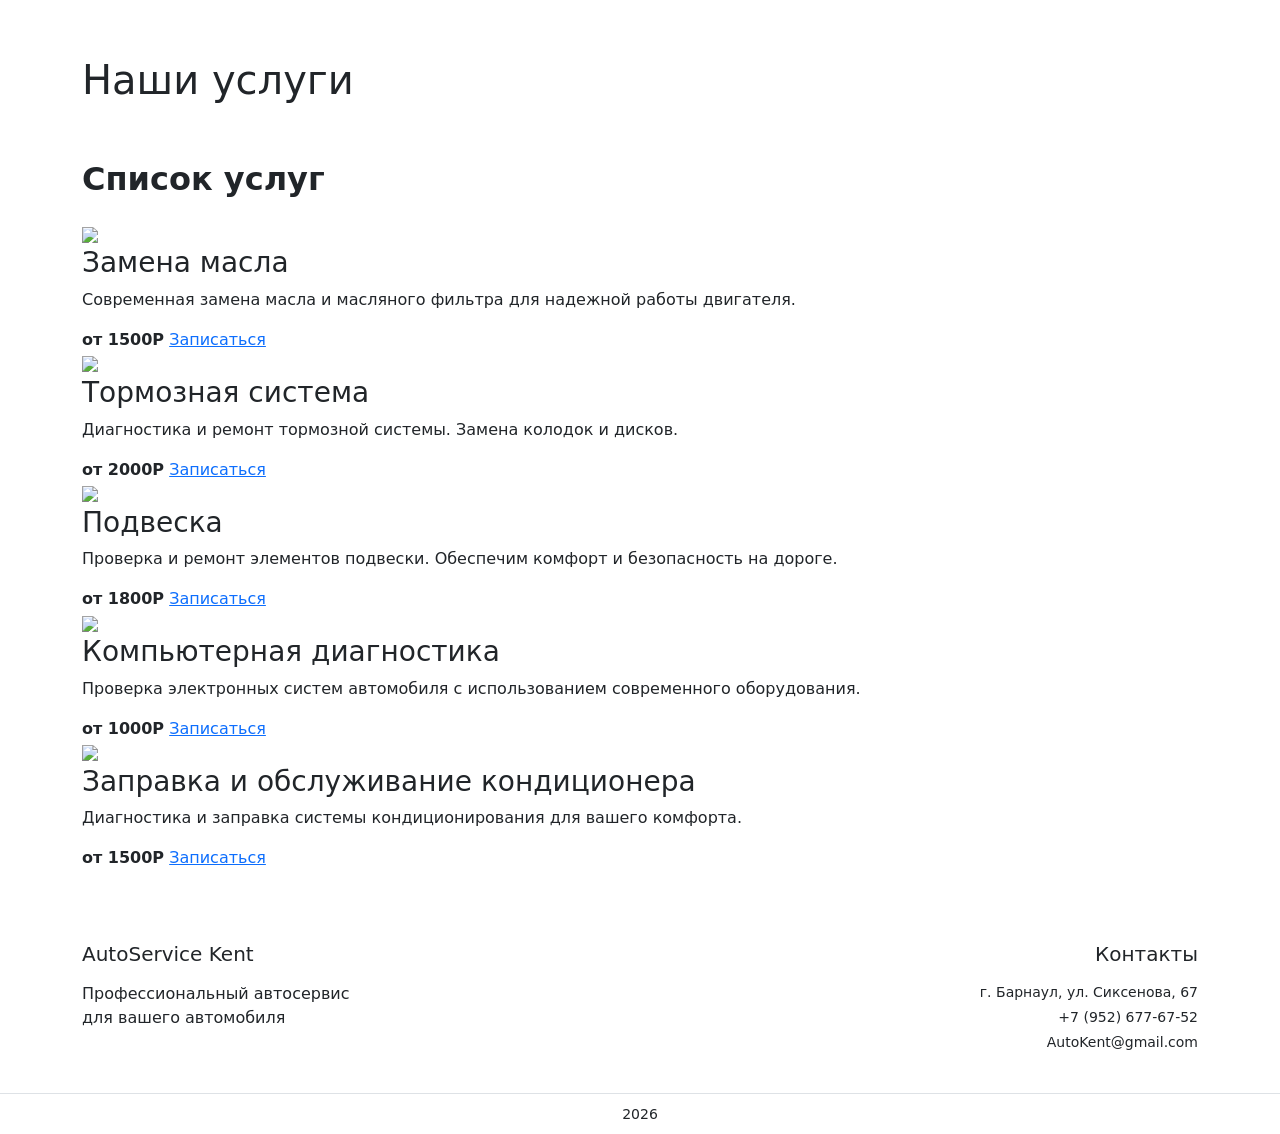
==== data.html @ 80ddeec8 "Добавил страницу с услугами" ====
<!DOCTYPE html>
<html lang="ru">
<head>
    <meta charset="UTF-8">
    <meta name="viewport" content="width=device-width, initial-scale=1.0">
    <title>AutoService Kent - Данные</title>
    <link href="https://cdn.jsdelivr.net/npm/bootstrap@5.3.3/dist/css/bootstrap.min.css" rel="stylesheet">
    <link rel="stylesheet" href="style.css">
</head>

<body>
<header>
    <nav class="navbar navbar-expand-lg navbar-dark">
        <div class="container">
            <a class="navbar-brand" href="index.html">AutoService Kent</a>
            <button class="navbar-toggler" type="button" data-bs-toggle="collapse" data-bs-target="#mainMenu" aria-controls="mainMenu" aria-expanded="false" aria-label="Переключить навигацию">
                <span class="navbar-toggler-icon"></span>

            </button>
            <div class="collapse navbar-collapse" id="mainMenu">
                <ul class="navbar-nav ms-auto">
                    <li class="nav-item">
                        <a class="nav-link" href="index.html">Главная</a>
                    </li>
                    <li class="nav-item">
                        <a class="nav-link" href="form.html">Форма</a>
                    </li>
                    <li class="nav-item">
                        <a class="nav-link active" aria-current="page" href="data.html">Данные</a>
                    </li>
                </ul>
            </div>
        </div>
    </nav>
</header>

<main>
    <section class="data-hero">
        <div class="container">
            <h1>Наши услуги</h1>
        </div>
    </section>

    <section class="services-list py-5">
        <div class="container">
            <h2 class="fw-bold mb-4">Список услуг</h2>

            <div class="service-item">
                <img src="6.png">
                <div class="service-info">
                    <h3>Замена масла</h3>
                    <p>
                        Современная замена масла и масляного
                        фильтра для надежной работы двигателя.
                    </p>
                </div>
                <strong class="service-price">от 1500Р</strong>
                <a href="form.html" class="service-button">Записаться</a>
            </div>

            <div class="service-item">
                <img src="7.png">
                <div class="service-info">
                    <h3>Тормозная система</h3>
                    <p>
                        Диагностика и ремонт тормозной
                        системы. Замена колодок и дисков.
                    </p>
                </div>
                <strong class="service-price">от 2000Р</strong>
                <a href="form.html" class="service-button">Записаться</a>
            </div>

            <div class="service-item">
                <img src="8.png">
                <div class="service-info">
                    <h3>Подвеска</h3>
                    <p>
                        Проверка и ремонт элементов подвески.
                        Обеспечим комфорт и безопасность на дороге.
                    </p>
                </div>
                <strong class="service-price">от 1800Р</strong>
                <a href="form.html" class="service-button">Записаться</a>
            </div>

            <div class="service-item">
                <img src="9.png">
                <div class="service-info">
                    <h3>Компьютерная диагностика</h3>
                    <p>
                        Проверка электронных систем автомобиля
                        с использованием современного оборудования.
                    </p>
                </div>
                <strong class="service-price">от 1000Р</strong>
                <a href="form.html" class="service-button">Записаться</a>
            </div>

            <div class="service-item">
                <img src="10.png">
                <div class="service-info">
                    <h3>Заправка и обслуживание кондиционера</h3>
                    <p>
                        Диагностика и заправка системы
                        кондиционирования для вашего комфорта.
                    </p>
                </div>
                <strong class="service-price">от 1500Р</strong>
                <a href="form.html" class="service-button">Записаться</a>
            </div>
        </div>
    </section>
</main>

<footer>
    <div class="container py-4">
        <div class="row">
            <div class="col-md-6">
                <h5>AutoService Kent</h5>
                <p class="mt-3">
                    Профессиональный автосервис<br>
                    для вашего автомобиля
                </p>
            </div>

            <div class="col-md-6 text-md-end">
                <h5>Контакты</h5>
                <p class="small mt-3 mb-1">г. Барнаул, ул. Сиксенова, 67</p>
                <p class="small mb-1">+7 (952) 677-67-52</p>
                <p class="small">AutoKent@gmail.com</p>
            </div>
        </div>
    </div>
    <div class="border-top text-center py-2">
        <small>2026</small>
    </div>
</footer>
</body>
</html>
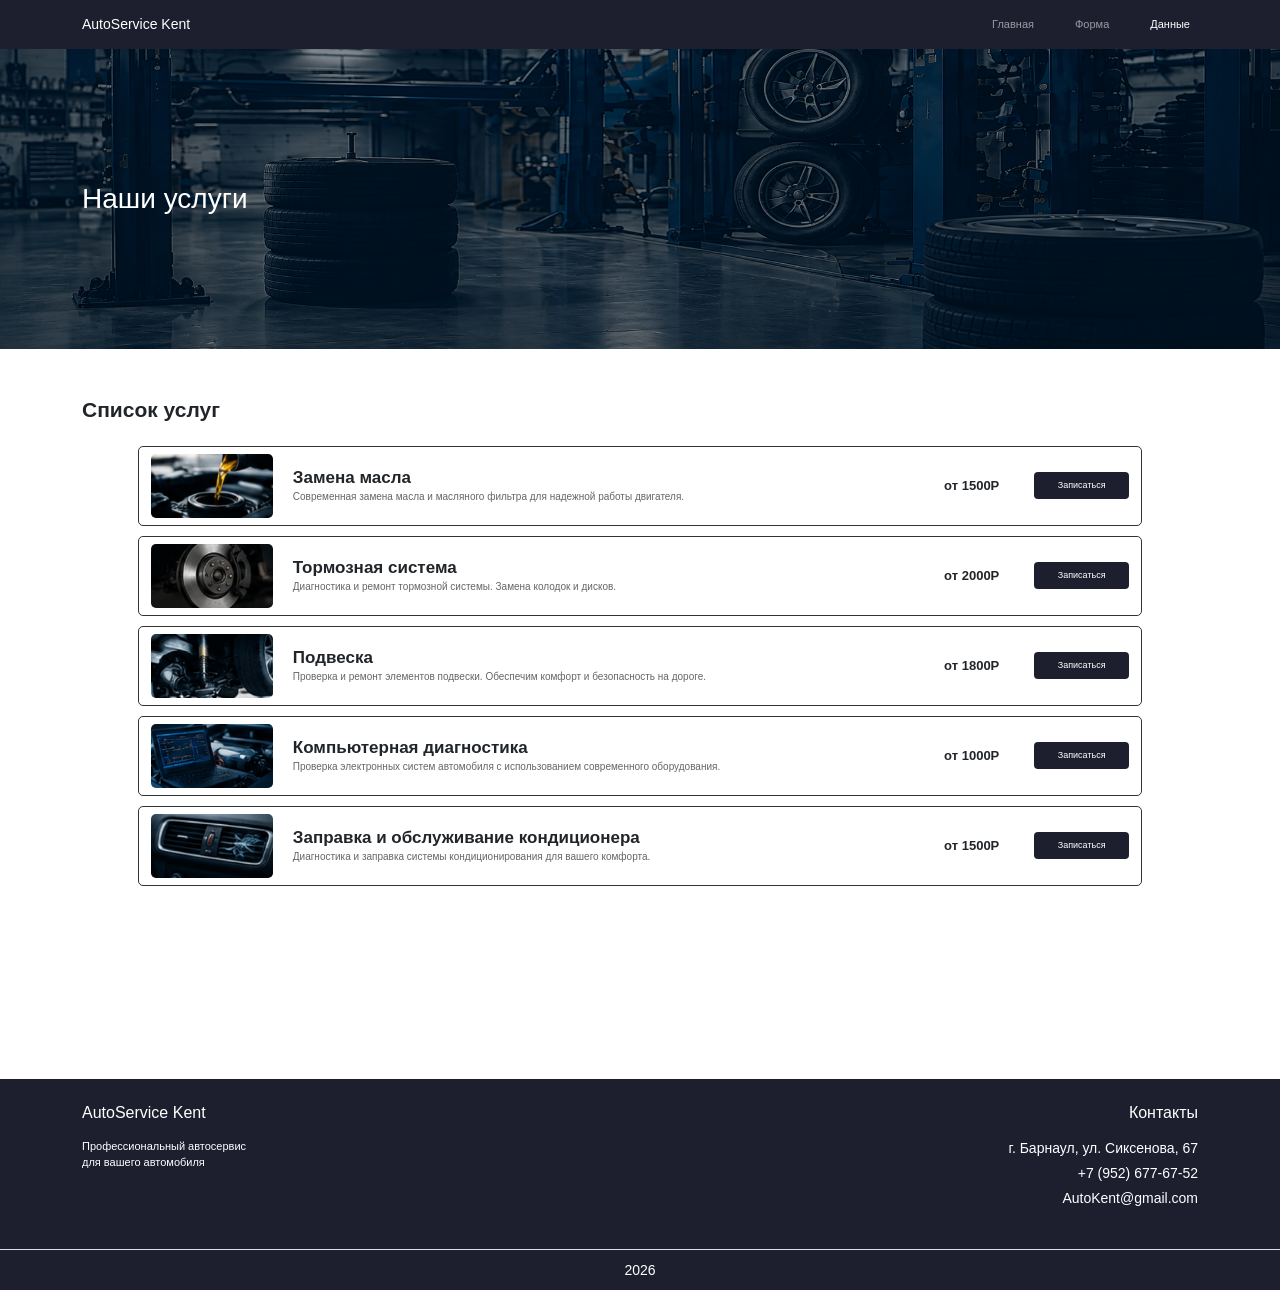
==== commit e8159709: "Update data.html" ====
--- a/data.html
+++ b/data.html
@@ -7,6 +7,19 @@
     <link href="https://cdn.jsdelivr.net/npm/bootstrap@5.3.3/dist/css/bootstrap.min.css" rel="stylesheet">
     <link rel="stylesheet" href="style.css">
 </head>
+    <!-- Yandex.Metrika counter -->
+<script type="text/javascript">
+    (function(m,e,t,r,i,k,a){
+        m[i]=m[i]||function(){(m[i].a=m[i].a||[]).push(arguments)};
+        m[i].l=1*new Date();
+        for (var j = 0; j < document.scripts.length; j++) {if (document.scripts[j].src === r) { return; }}
+        k=e.createElement(t),a=e.getElementsByTagName(t)[0],k.async=1,k.src=r,a.parentNode.insertBefore(k,a)
+    })(window, document,'script','https://mc.yandex.ru/metrika/tag.js?id=113877511', 'ym');
+
+    ym(113877511, 'init', {ssr:true, webvisor:true, clickmap:true, ecommerce:"dataLayer", referrer: document.referrer, url: location.href, accurateTrackBounce:true, trackLinks:true});
+</script>
+<noscript><div><img src="https://mc.yandex.ru/watch/113877511" style="position:absolute; left:-9999px;" alt="" /></div></noscript>
+<!-- /Yandex.Metrika counter -->
 
 <body>
 <header>
@@ -137,4 +150,4 @@
     </div>
 </footer>
 </body>
-</html>+</html>
--- a/style.css
+++ b/style.css
@@ -0,0 +1,278 @@
+body {
+    margin: 0;
+    font-family: Arial, sans-serif;
+}
+
+header {
+    background-color: #1d1f2f;
+}
+
+.navbar {
+    min-height: 48px;
+}
+
+.navbar-brand {
+    font-size: 14px;
+}
+
+.nav-link {
+    font-size: 11px;
+    margin-left: 25px;
+}
+
+.hero {
+    min-height: 430px;
+    padding-top: 60px;
+
+    background-image:
+        linear-gradient(rgba(0, 0, 0, 0.45),
+        rgba(0, 0, 0, 0.45)),
+        url("1.png");
+
+    background-size: cover;
+    background-position: center;
+
+    color: white;
+}
+
+.hero h1 {
+    font-size: 48px;
+    font-weight: 400;
+    line-height: 1.05;
+}
+
+.hero p {
+    font-size: 14px;
+    margin-top: 25px;
+    margin-bottom: 15px;
+}
+
+.hero .btn {
+    font-size: 13px;
+    padding: 8px 15px;
+}
+
+.service-card {
+    border: 1px solid #999;
+    padding: 15px;
+    text-align: center;
+    min-height: 120px;
+}
+
+.service-card h5 {
+    font-size: 13px;
+    margin-bottom: 20px;
+}
+
+.service-card p {
+    font-size: 12px;
+    margin: 0;
+}
+
+.about-image {
+    width: 100%;
+    height: 200px;
+    object-fit: cover;
+    border-radius: 4px;
+}
+
+footer {
+    margin-top: 80px;
+    background-color: #1d1f2f;
+    color: white;
+}
+
+footer h5 {
+    font-size: 16px;
+}
+
+footer p {
+    font-size: 11px;
+}
+
+.form-hero {
+    height: 200px;
+
+    background-image:
+        linear-gradient(
+            rgba(0, 20, 35, 0.55),
+            rgba(0, 20, 35, 0.55)
+        ),
+        url("4.png");
+    background-size: cover;
+    background-position: center;
+    display: flex;
+    align-items: center;
+    height: 300px;
+    color: white;
+}
+
+.form-hero h1 {
+    font-size: 28px;
+    font-weight: 400;
+    margin: 0;
+}
+
+.form-section {
+    padding: 35px 0 50px;
+}
+
+.form-wrapper {
+    max-width: 760px;
+    margin: 0 auto;
+
+    border: 1px solid #999;
+    border-radius: 4px;
+
+    padding: 15px 22px;
+}
+
+.form-wrapper h4 {
+    font-size: 16px;
+    font-weight: 400;
+}
+
+.form-wrapper .form-label {
+    font-size: 11px;
+    margin-bottom: 5px;
+}
+
+.form-wrapper .form-control,
+.form-wrapper .form-select {
+    height: 25px;
+    min-height: 25px;
+
+    padding: 3px 12px;
+
+    font-size: 10px;
+
+    border: 1px solid #777;
+    border-radius: 4px;
+}
+
+.form-wrapper .form-select {
+    height: 25px;
+}
+
+.form-wrapper .mb-3 {
+    margin-bottom: 16px !important;
+}
+
+.form-wrapper .btn {
+    width: 155px;
+    height: 25px;
+
+    padding: 2px;
+
+    font-size: 10px;
+
+    border: none;
+}
+
+.data-hero {
+    height: 200px;
+
+    background-image:
+        linear-gradient(
+            rgba(0, 20, 35, 0.45),
+            rgba(0, 20, 35, 0.45)
+        ),
+        url("5.png");
+    background-size: cover;
+    background-position: center;
+    display: flex;
+    align-items: center;
+    height: 300px;
+    color: white;
+}
+
+.data-hero h1 {
+    font-size: 28px;
+    font-weight: 400;
+    margin: 0;
+}
+
+.services-list {
+    min-height: 650px;
+}
+
+.services-list h2 {
+    font-size: 21px;
+}
+
+.service-item {
+    width: 90%;
+    min-height: 80px;
+
+    margin: 0 auto 10px;
+
+    padding: 7px 12px;
+
+    border: 1px solid #333;
+    border-radius: 5px;
+
+    display: flex;
+    align-items: center;
+
+    gap: 20px;
+}
+
+.service-item img {
+    width: 122px;
+    height: 64px;
+
+    object-fit: cover;
+
+    border-radius: 5px;
+}
+
+.service-info {
+    flex: 1;
+}
+
+.service-info h3 {
+    font-size: 17px;
+    font-weight: 600;
+
+    margin: 0 0 3px;
+}
+
+.service-info p {
+    font-size: 10px;
+
+    color: #666;
+
+    margin: 0;
+
+    line-height: 1.2;
+}
+
+.service-price {
+    width: 85px;
+
+    font-size: 13px;
+
+    text-align: center;
+
+    white-space: nowrap;
+}
+
+.service-button {
+    width: 95px;
+    padding: 7px 5px;
+
+    background-color: #1d1f2f;
+
+    color: white;
+
+    text-align: center;
+    text-decoration: none;
+
+    border-radius: 4px;
+
+    font-size: 9px;
+}
+
+.service-button:hover {
+    color: white;
+}
